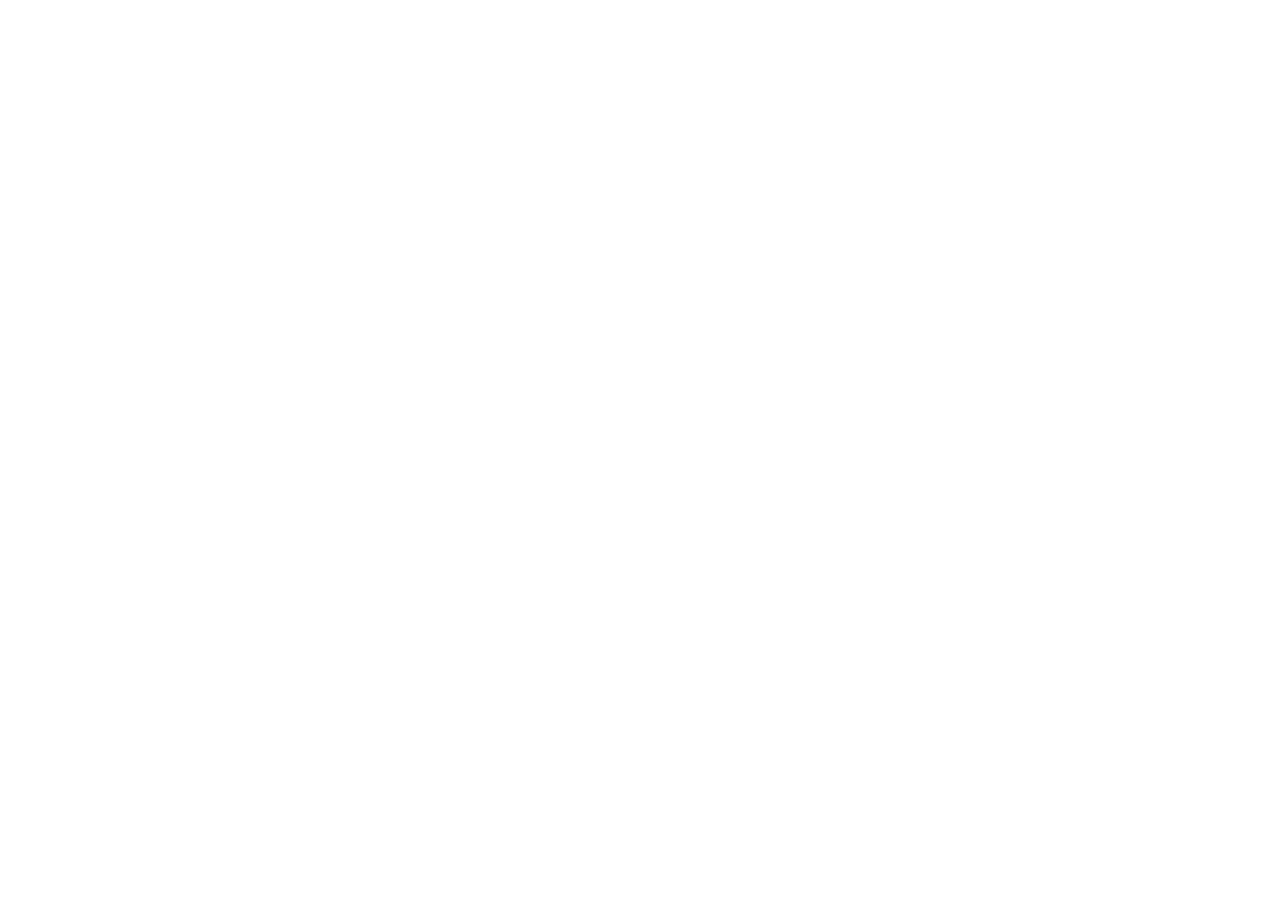
==== index.html @ f1ff3d46 "configurações iniciais pagina portifolio" ====
<!DOCTYPE html>
<html lang="en">
<head>
    <meta charset="UTF-8">
    <meta http-equiv="X-UA-Compatible" content="IE=edge">
    <meta name="viewport" content="width=device-width, initial-scale=1.0">
    <title>Porfilio - Programação para Web </title>
    <link rel="stylesheet" href="src/css/style.css">
</head>
<body>
    
</body>
</html>
---- src/css/style.css ----
@import url("https://fonts.googleapis.com/css2?family=IBM+Plex+Sans+Thai:wght@400;700&display=swap");

@import url(reset.css);

:root {
  --branco-creme: #f7f3ed;
  --branco-gelo: #f8f5e8;
  --lilas: #ddcbcc;
  --roxo: #b19ba7;
  --verde: #628474;
}

* {
  font-family: "IBM Plex Sans Thai", sans-serif;
  box-sizing: border-box;
}
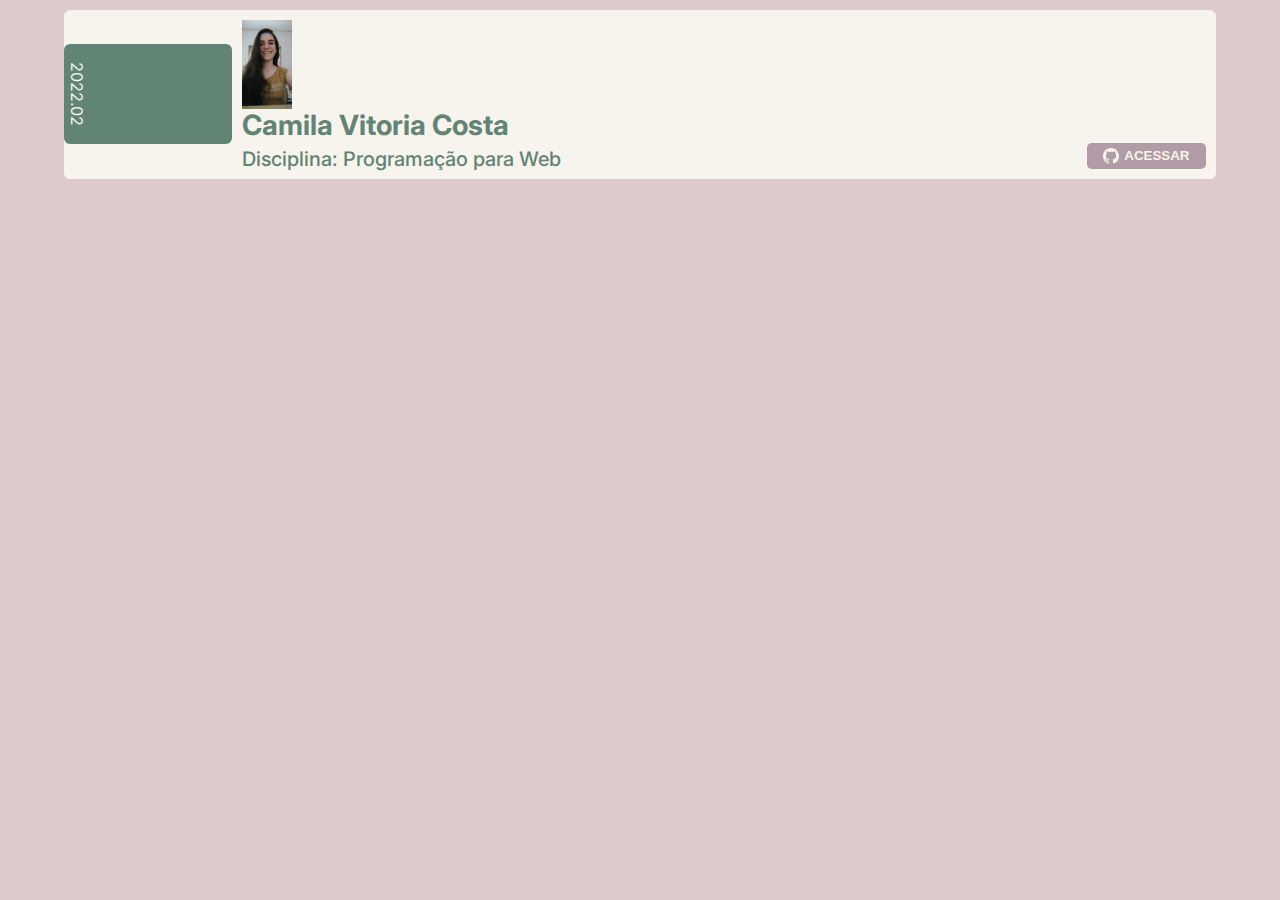
==== commit 88ef2e02: "cabecalho nao finalizado" ====
--- a/index.html
+++ b/index.html
@@ -8,6 +8,20 @@
     <link rel="stylesheet" href="src/css/style.css">
 </head>
 <body>
-    
+    <header class="cabecalho">
+        <div class="bg-verde">
+            <span class="ano">2022.02</span>
+        </div>
+        <div class="informacoes">
+            <img src="src/imagens/foto-perfil.jpg" alt="" class="informacoes__foto">
+            <p class="informacoes__nome"> Camila Vitoria Costa</p>
+            <p class="informacoes__disciplina"> Disciplina: Programação para Web </p>
+        </div>
+        <button class="btn btn-icon btn-roxo"> 
+            <svg xmlns="http://www.w3.org/2000/svg" width="16" height="16" fill="currentColor" class="bi bi-github" viewBox="0 0 16 16">
+            <path d="M8 0C3.58 0 0 3.58 0 8c0 3.54 2.29 6.53 5.47 7.59.4.07.55-.17.55-.38 0-.19-.01-.82-.01-1.49-2.01.37-2.53-.49-2.69-.94-.09-.23-.48-.94-.82-1.13-.28-.15-.68-.52-.01-.53.63-.01 1.08.58 1.23.82.72 1.21 1.87.87 2.33.66.07-.52.28-.87.51-1.07-1.78-.2-3.64-.89-3.64-3.95 0-.87.31-1.59.82-2.15-.08-.2-.36-1.02.08-2.12 0 0 .67-.21 2.2.82.64-.18 1.32-.27 2-.27.68 0 1.36.09 2 .27 1.53-1.04 2.2-.82 2.2-.82.44 1.1.16 1.92.08 2.12.51.56.82 1.27.82 2.15 0 3.07-1.87 3.75-3.65 3.95.29.25.54.73.54 1.48 0 1.07-.01 1.93-.01 2.2 0 .21.15.46.55.38A8.012 8.012 0 0 0 16 8c0-4.42-3.58-8-8-8z"/>
+          </svg>
+            Acessar </button>
+    </header>
 </body>
 </html>--- a/src/css/style.css
+++ b/src/css/style.css
@@ -1,6 +1,7 @@
-@import url("https://fonts.googleapis.com/css2?family=IBM+Plex+Sans+Thai:wght@400;700&display=swap");
+@import url("https://fonts.googleapis.com/css2?family=Inter:wght@400;500;700&display=swap");
 
 @import url(reset.css);
+@import url(btn.css);
 
 :root {
   --branco-creme: #f7f3ed;
@@ -8,9 +9,67 @@
   --lilas: #ddcbcc;
   --roxo: #b19ba7;
   --verde: #628474;
+  --fonte: "Inter", sans-serif;
 }
 
 * {
-  font-family: "IBM Plex Sans Thai", sans-serif;
   box-sizing: border-box;
 }
+
+body {
+  width: 100vw;
+  background-color: var(--lilas);
+  font-family: var(--fonte);
+}
+
+.cabecalho {
+  display: flex;
+  justify-content: space-evenly;
+  align-items: center;
+
+  background-color: var(--branco-creme);
+  border-radius: 0.375rem;
+  width: 90%;
+  margin: 10px auto;
+}
+
+.ano {
+  writing-mode: vertical-lr;
+  vertical-align: middle;
+  text-align: center;
+  color: var(--branco-creme);
+  width: 100%;
+  padding: 5px;
+  height: 100px;
+}
+
+.bg-verde {
+  background-color: var(--verde);
+  border-radius: 0.375rem;
+  width: 20%;
+}
+
+.informacoes {
+  color: var(--verde);
+  width: 100%;
+  padding: 10px;
+}
+
+.informacoes__nome {
+  font-weight: 700;
+  font-size: 28px;
+  margin-bottom: 10px;
+}
+
+.informacoes__disciplina {
+  font-weight: 500;
+  font-size: 20px;
+}
+
+.cabecalho .btn-icon {
+  align-self: flex-end;
+}
+
+.informacoes__foto {
+  width: 50px;
+}
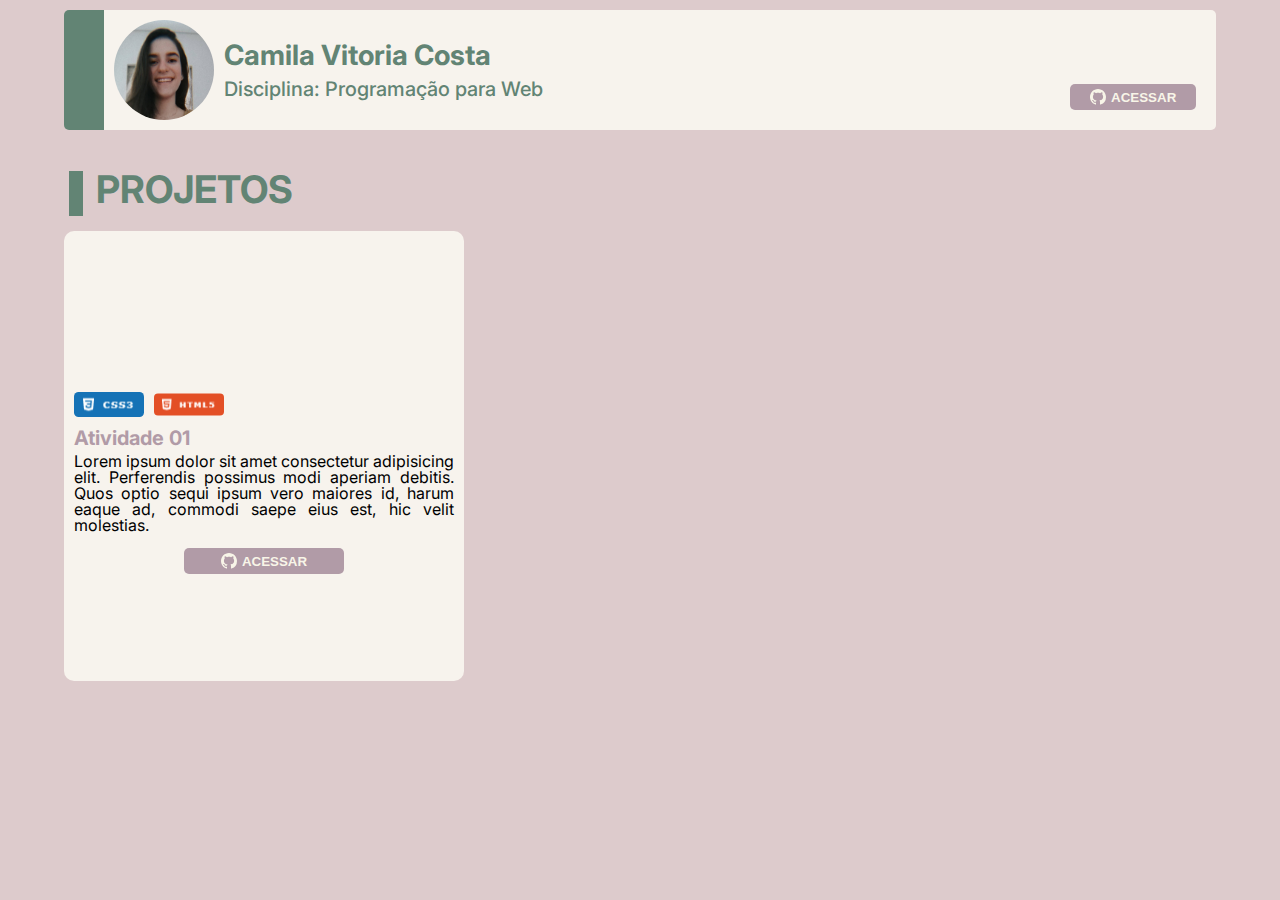
==== commit a3daa026: "card-projeto style" ====
--- a/index.html
+++ b/index.html
@@ -1,5 +1,6 @@
 <!DOCTYPE html>
 <html lang="en">
+
 <head>
     <meta charset="UTF-8">
     <meta http-equiv="X-UA-Compatible" content="IE=edge">
@@ -7,21 +8,45 @@
     <title>Porfilio - Programação para Web </title>
     <link rel="stylesheet" href="src/css/style.css">
 </head>
+
 <body>
     <header class="cabecalho">
-        <div class="bg-verde">
-            <span class="ano">2022.02</span>
-        </div>
+        <img src="src/imagens/foto-perfil.jpg" alt="" class="informacoes__foto">
         <div class="informacoes">
-            <img src="src/imagens/foto-perfil.jpg" alt="" class="informacoes__foto">
             <p class="informacoes__nome"> Camila Vitoria Costa</p>
             <p class="informacoes__disciplina"> Disciplina: Programação para Web </p>
         </div>
-        <button class="btn btn-icon btn-roxo"> 
-            <svg xmlns="http://www.w3.org/2000/svg" width="16" height="16" fill="currentColor" class="bi bi-github" viewBox="0 0 16 16">
-            <path d="M8 0C3.58 0 0 3.58 0 8c0 3.54 2.29 6.53 5.47 7.59.4.07.55-.17.55-.38 0-.19-.01-.82-.01-1.49-2.01.37-2.53-.49-2.69-.94-.09-.23-.48-.94-.82-1.13-.28-.15-.68-.52-.01-.53.63-.01 1.08.58 1.23.82.72 1.21 1.87.87 2.33.66.07-.52.28-.87.51-1.07-1.78-.2-3.64-.89-3.64-3.95 0-.87.31-1.59.82-2.15-.08-.2-.36-1.02.08-2.12 0 0 .67-.21 2.2.82.64-.18 1.32-.27 2-.27.68 0 1.36.09 2 .27 1.53-1.04 2.2-.82 2.2-.82.44 1.1.16 1.92.08 2.12.51.56.82 1.27.82 2.15 0 3.07-1.87 3.75-3.65 3.95.29.25.54.73.54 1.48 0 1.07-.01 1.93-.01 2.2 0 .21.15.46.55.38A8.012 8.012 0 0 0 16 8c0-4.42-3.58-8-8-8z"/>
-          </svg>
-            Acessar </button>
+        <button class="btn btn-icon btn-roxo">
+            <svg xmlns="http://www.w3.org/2000/svg" width="16" height="16" fill="currentColor" class="bi bi-github"
+                viewBox="0 0 16 16">
+                <path
+                    d="M8 0C3.58 0 0 3.58 0 8c0 3.54 2.29 6.53 5.47 7.59.4.07.55-.17.55-.38 0-.19-.01-.82-.01-1.49-2.01.37-2.53-.49-2.69-.94-.09-.23-.48-.94-.82-1.13-.28-.15-.68-.52-.01-.53.63-.01 1.08.58 1.23.82.72 1.21 1.87.87 2.33.66.07-.52.28-.87.51-1.07-1.78-.2-3.64-.89-3.64-3.95 0-.87.31-1.59.82-2.15-.08-.2-.36-1.02.08-2.12 0 0 .67-.21 2.2.82.64-.18 1.32-.27 2-.27.68 0 1.36.09 2 .27 1.53-1.04 2.2-.82 2.2-.82.44 1.1.16 1.92.08 2.12.51.56.82 1.27.82 2.15 0 3.07-1.87 3.75-3.65 3.95.29.25.54.73.54 1.48 0 1.07-.01 1.93-.01 2.2 0 .21.15.46.55.38A8.012 8.012 0 0 0 16 8c0-4.42-3.58-8-8-8z" />
+            </svg>
+            Acessar
+        </button>
     </header>
+    <main class="conteudo">
+        <h1 class="titulo titulo-verde"> Projetos </h1>
+        <section class="projetos">
+            <div class="card-projeto">
+                <video autoplay loop src="src/videos/atividade01.mp4" class="card-projeto__video"></video>
+                <ul class="card-projeto__tecnologias">
+                    <li class="card-projeto__tecnologia"> <img src="src/icons/badge-css.svg" alt=""></li>
+                    <li class="card-projeto__tecnologia"> <img src="src/icons/badge-html.svg" alt=""></li>
+                </ul>
+                <p class="card-projeto__titulo"> Atividade 01</p>
+                <p class="card-projeto__descricao"> Lorem ipsum dolor sit amet consectetur adipisicing elit. Perferendis possimus modi aperiam debitis. Quos optio sequi ipsum vero maiores id, harum eaque ad, commodi saepe eius est, hic velit molestias.</p>
+                <button class="btn btn-icon btn-roxo">
+                    <svg xmlns="http://www.w3.org/2000/svg" width="16" height="16" fill="currentColor"
+                        class="bi bi-github" viewBox="0 0 16 16">
+                        <path
+                            d="M8 0C3.58 0 0 3.58 0 8c0 3.54 2.29 6.53 5.47 7.59.4.07.55-.17.55-.38 0-.19-.01-.82-.01-1.49-2.01.37-2.53-.49-2.69-.94-.09-.23-.48-.94-.82-1.13-.28-.15-.68-.52-.01-.53.63-.01 1.08.58 1.23.82.72 1.21 1.87.87 2.33.66.07-.52.28-.87.51-1.07-1.78-.2-3.64-.89-3.64-3.95 0-.87.31-1.59.82-2.15-.08-.2-.36-1.02.08-2.12 0 0 .67-.21 2.2.82.64-.18 1.32-.27 2-.27.68 0 1.36.09 2 .27 1.53-1.04 2.2-.82 2.2-.82.44 1.1.16 1.92.08 2.12.51.56.82 1.27.82 2.15 0 3.07-1.87 3.75-3.65 3.95.29.25.54.73.54 1.48 0 1.07-.01 1.93-.01 2.2 0 .21.15.46.55.38A8.012 8.012 0 0 0 16 8c0-4.42-3.58-8-8-8z" />
+                    </svg>
+                    Acessar
+                </button>
+            </div>
+        </section>
+    </main>
+    <script src="src/js/script.js"></script>
 </body>
 </html>--- a/src/css/style.css
+++ b/src/css/style.css
@@ -2,6 +2,9 @@
 
 @import url(reset.css);
 @import url(btn.css);
+@import url(titulo.css);
+@import url(cabecalho.css);
+@import url(projetos.css);
 
 :root {
   --branco-creme: #f7f3ed;
@@ -21,55 +24,3 @@
   background-color: var(--lilas);
   font-family: var(--fonte);
 }
-
-.cabecalho {
-  display: flex;
-  justify-content: space-evenly;
-  align-items: center;
-
-  background-color: var(--branco-creme);
-  border-radius: 0.375rem;
-  width: 90%;
-  margin: 10px auto;
-}
-
-.ano {
-  writing-mode: vertical-lr;
-  vertical-align: middle;
-  text-align: center;
-  color: var(--branco-creme);
-  width: 100%;
-  padding: 5px;
-  height: 100px;
-}
-
-.bg-verde {
-  background-color: var(--verde);
-  border-radius: 0.375rem;
-  width: 20%;
-}
-
-.informacoes {
-  color: var(--verde);
-  width: 100%;
-  padding: 10px;
-}
-
-.informacoes__nome {
-  font-weight: 700;
-  font-size: 28px;
-  margin-bottom: 10px;
-}
-
-.informacoes__disciplina {
-  font-weight: 500;
-  font-size: 20px;
-}
-
-.cabecalho .btn-icon {
-  align-self: flex-end;
-}
-
-.informacoes__foto {
-  width: 50px;
-}
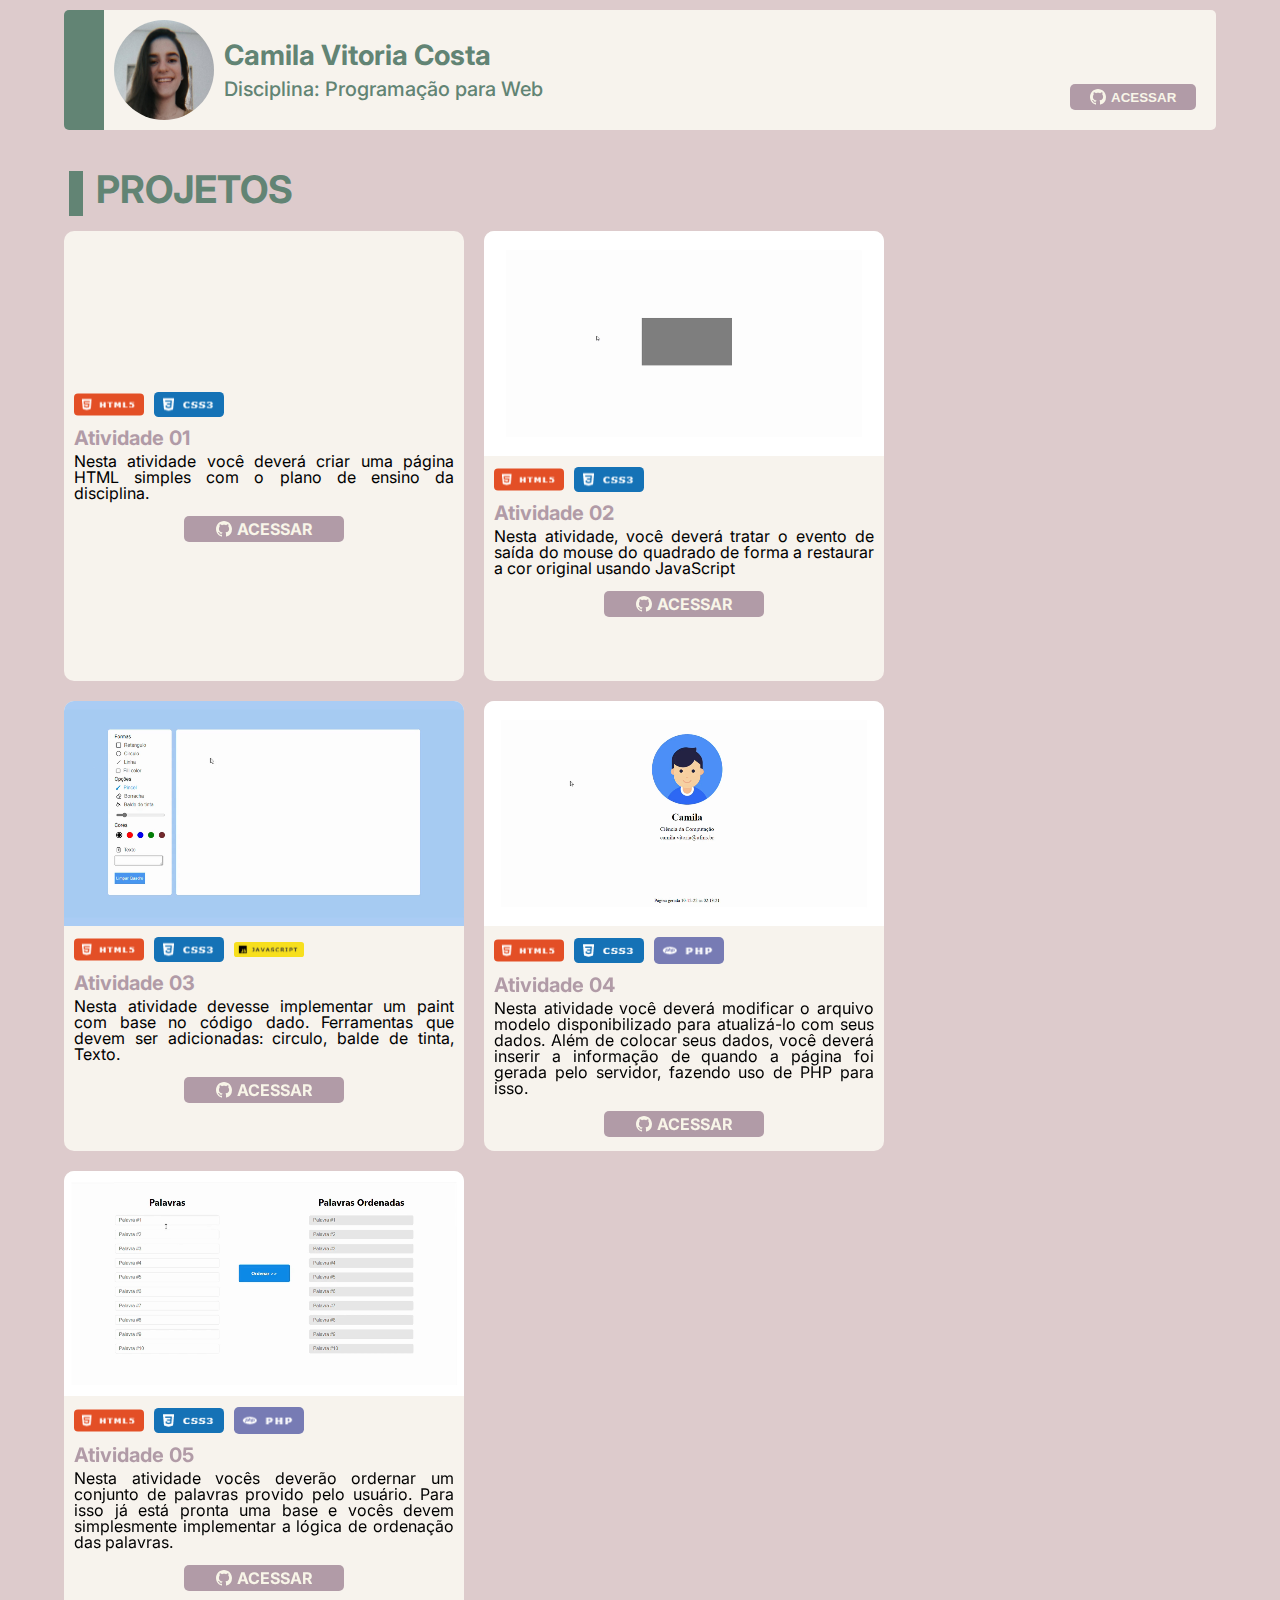
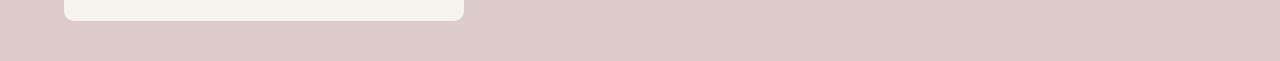
==== commit baaab149: "card atividades" ====
--- a/index.html
+++ b/index.html
@@ -27,26 +27,9 @@
     </header>
     <main class="conteudo">
         <h1 class="titulo titulo-verde"> Projetos </h1>
-        <section class="projetos">
-            <div class="card-projeto">
-                <video autoplay loop src="src/videos/atividade01.mp4" class="card-projeto__video"></video>
-                <ul class="card-projeto__tecnologias">
-                    <li class="card-projeto__tecnologia"> <img src="src/icons/badge-css.svg" alt=""></li>
-                    <li class="card-projeto__tecnologia"> <img src="src/icons/badge-html.svg" alt=""></li>
-                </ul>
-                <p class="card-projeto__titulo"> Atividade 01</p>
-                <p class="card-projeto__descricao"> Lorem ipsum dolor sit amet consectetur adipisicing elit. Perferendis possimus modi aperiam debitis. Quos optio sequi ipsum vero maiores id, harum eaque ad, commodi saepe eius est, hic velit molestias.</p>
-                <button class="btn btn-icon btn-roxo">
-                    <svg xmlns="http://www.w3.org/2000/svg" width="16" height="16" fill="currentColor"
-                        class="bi bi-github" viewBox="0 0 16 16">
-                        <path
-                            d="M8 0C3.58 0 0 3.58 0 8c0 3.54 2.29 6.53 5.47 7.59.4.07.55-.17.55-.38 0-.19-.01-.82-.01-1.49-2.01.37-2.53-.49-2.69-.94-.09-.23-.48-.94-.82-1.13-.28-.15-.68-.52-.01-.53.63-.01 1.08.58 1.23.82.72 1.21 1.87.87 2.33.66.07-.52.28-.87.51-1.07-1.78-.2-3.64-.89-3.64-3.95 0-.87.31-1.59.82-2.15-.08-.2-.36-1.02.08-2.12 0 0 .67-.21 2.2.82.64-.18 1.32-.27 2-.27.68 0 1.36.09 2 .27 1.53-1.04 2.2-.82 2.2-.82.44 1.1.16 1.92.08 2.12.51.56.82 1.27.82 2.15 0 3.07-1.87 3.75-3.65 3.95.29.25.54.73.54 1.48 0 1.07-.01 1.93-.01 2.2 0 .21.15.46.55.38A8.012 8.012 0 0 0 16 8c0-4.42-3.58-8-8-8z" />
-                    </svg>
-                    Acessar
-                </button>
-            </div>
-        </section>
+        <section class="projetos"></section>
     </main>
     <script src="src/js/script.js"></script>
 </body>
+
 </html>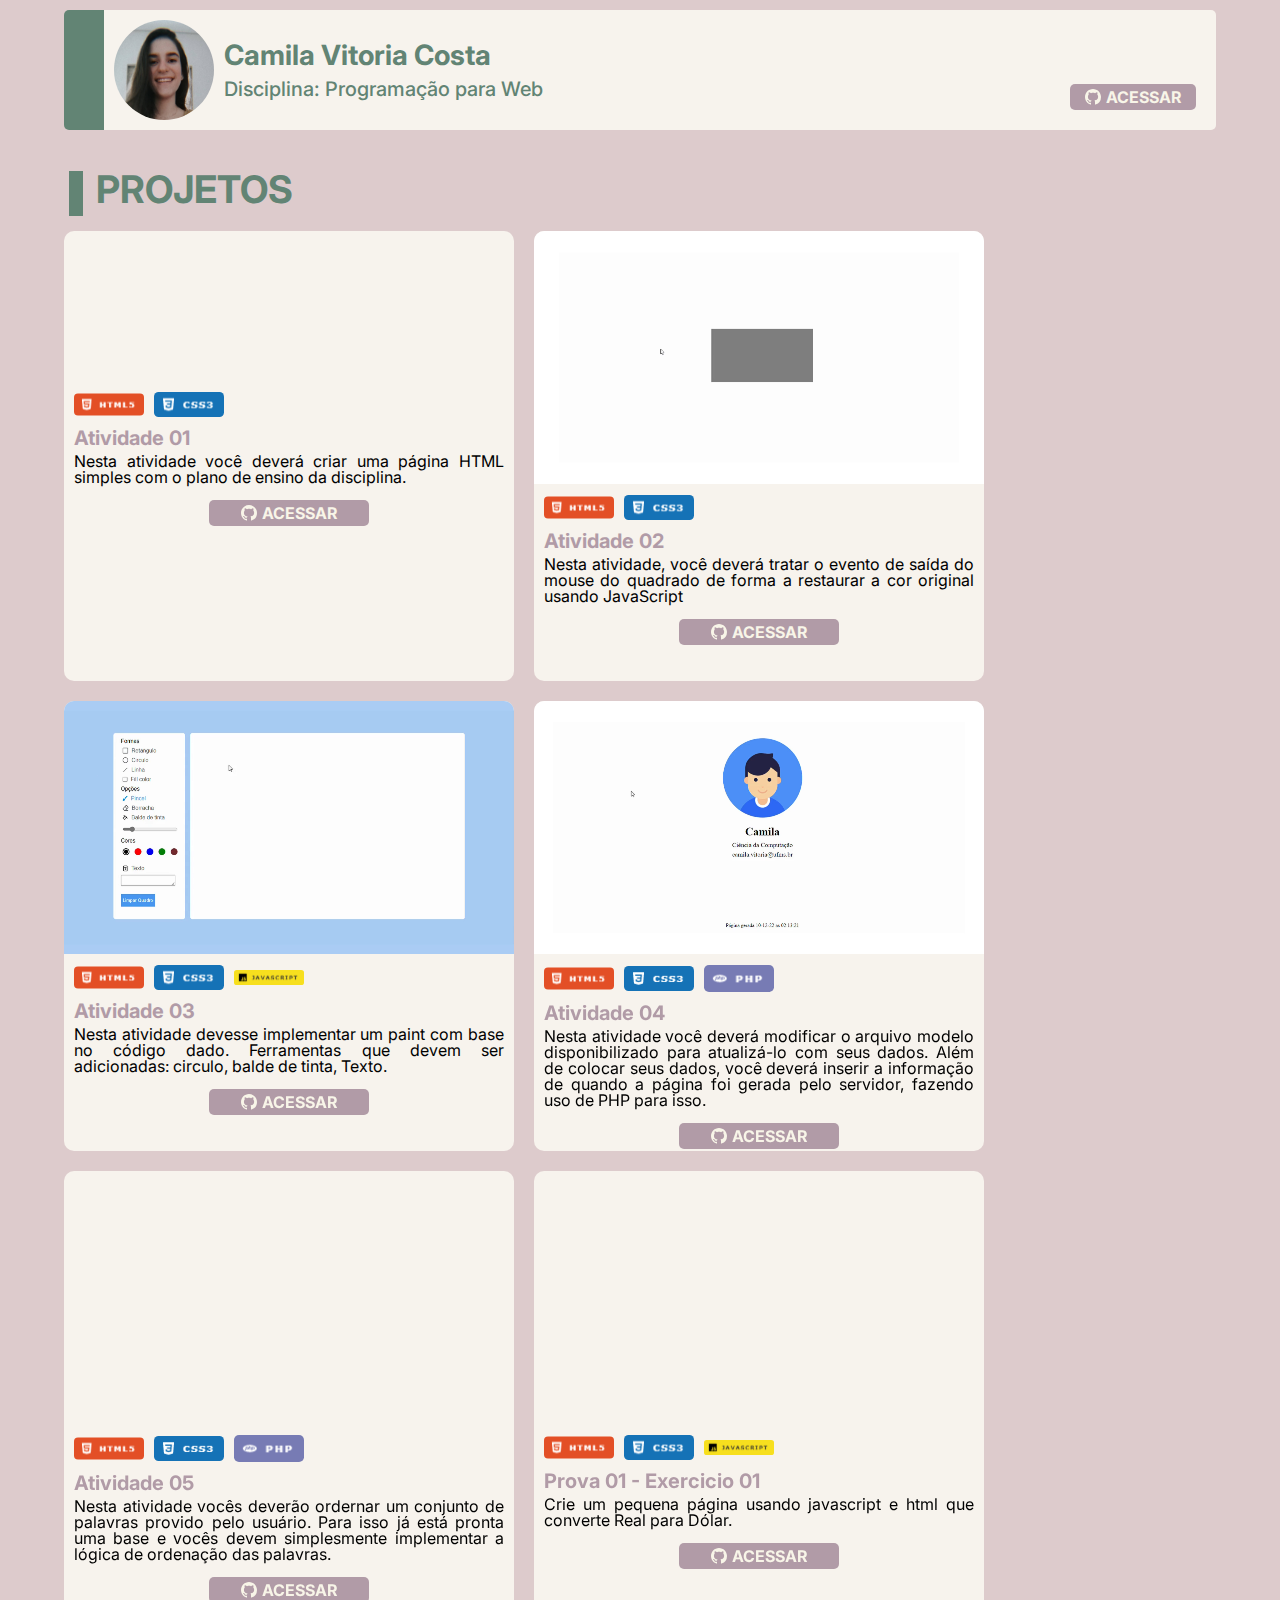
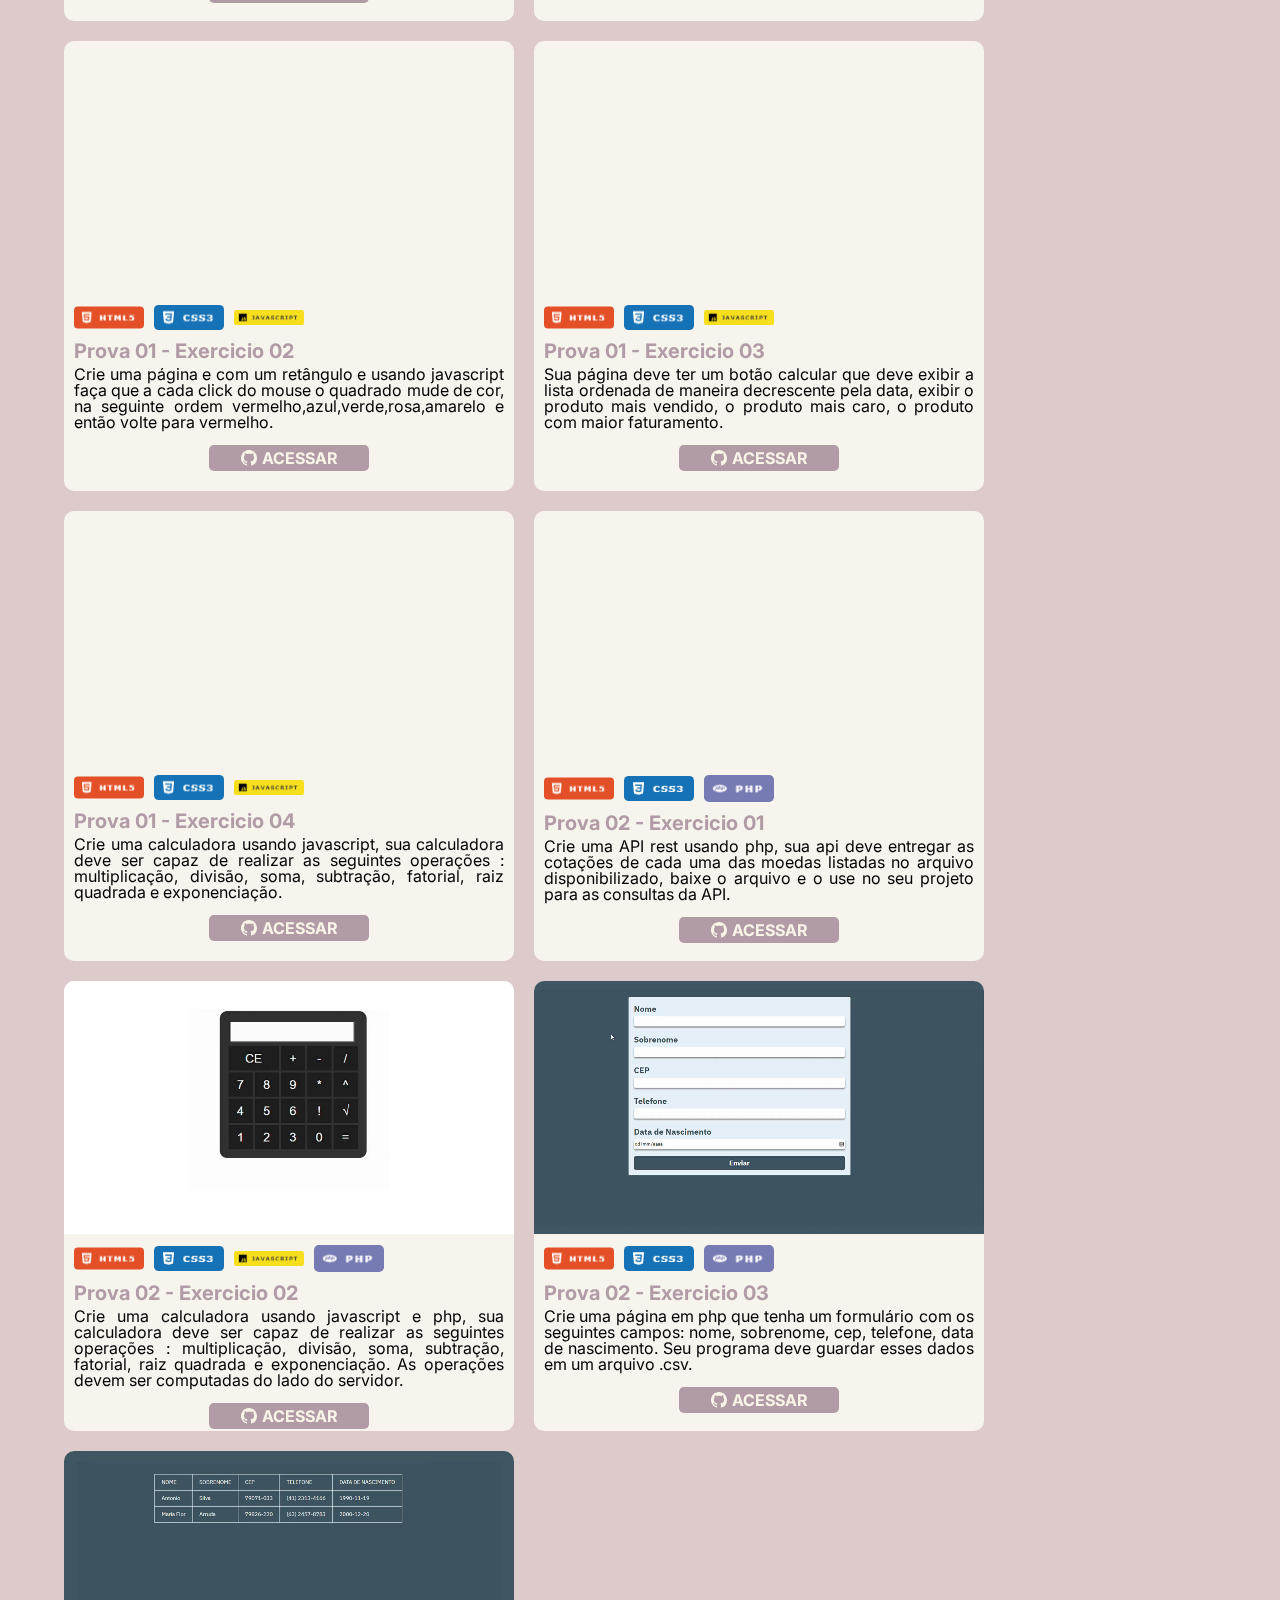
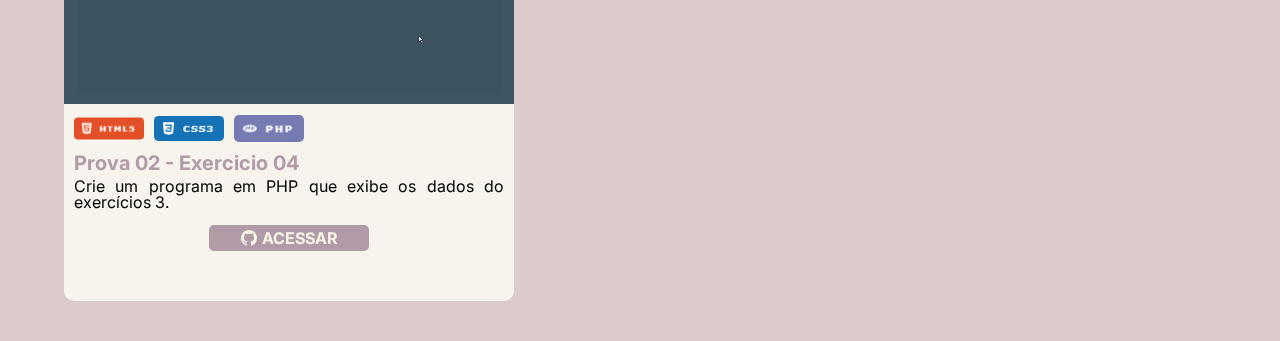
==== commit fa14677a: "adicionando projetos prova01 e prova02" ====
--- a/index.html
+++ b/index.html
@@ -16,14 +16,14 @@
             <p class="informacoes__nome"> Camila Vitoria Costa</p>
             <p class="informacoes__disciplina"> Disciplina: Programação para Web </p>
         </div>
-        <button class="btn btn-icon btn-roxo">
+        <a href="https://github.com/camilavitoriacosta/ProgWeb" class="btn btn-icon btn-roxo">
             <svg xmlns="http://www.w3.org/2000/svg" width="16" height="16" fill="currentColor" class="bi bi-github"
                 viewBox="0 0 16 16">
                 <path
                     d="M8 0C3.58 0 0 3.58 0 8c0 3.54 2.29 6.53 5.47 7.59.4.07.55-.17.55-.38 0-.19-.01-.82-.01-1.49-2.01.37-2.53-.49-2.69-.94-.09-.23-.48-.94-.82-1.13-.28-.15-.68-.52-.01-.53.63-.01 1.08.58 1.23.82.72 1.21 1.87.87 2.33.66.07-.52.28-.87.51-1.07-1.78-.2-3.64-.89-3.64-3.95 0-.87.31-1.59.82-2.15-.08-.2-.36-1.02.08-2.12 0 0 .67-.21 2.2.82.64-.18 1.32-.27 2-.27.68 0 1.36.09 2 .27 1.53-1.04 2.2-.82 2.2-.82.44 1.1.16 1.92.08 2.12.51.56.82 1.27.82 2.15 0 3.07-1.87 3.75-3.65 3.95.29.25.54.73.54 1.48 0 1.07-.01 1.93-.01 2.2 0 .21.15.46.55.38A8.012 8.012 0 0 0 16 8c0-4.42-3.58-8-8-8z" />
             </svg>
             Acessar
-        </button>
+        </a>
     </header>
     <main class="conteudo">
         <h1 class="titulo titulo-verde"> Projetos </h1>
